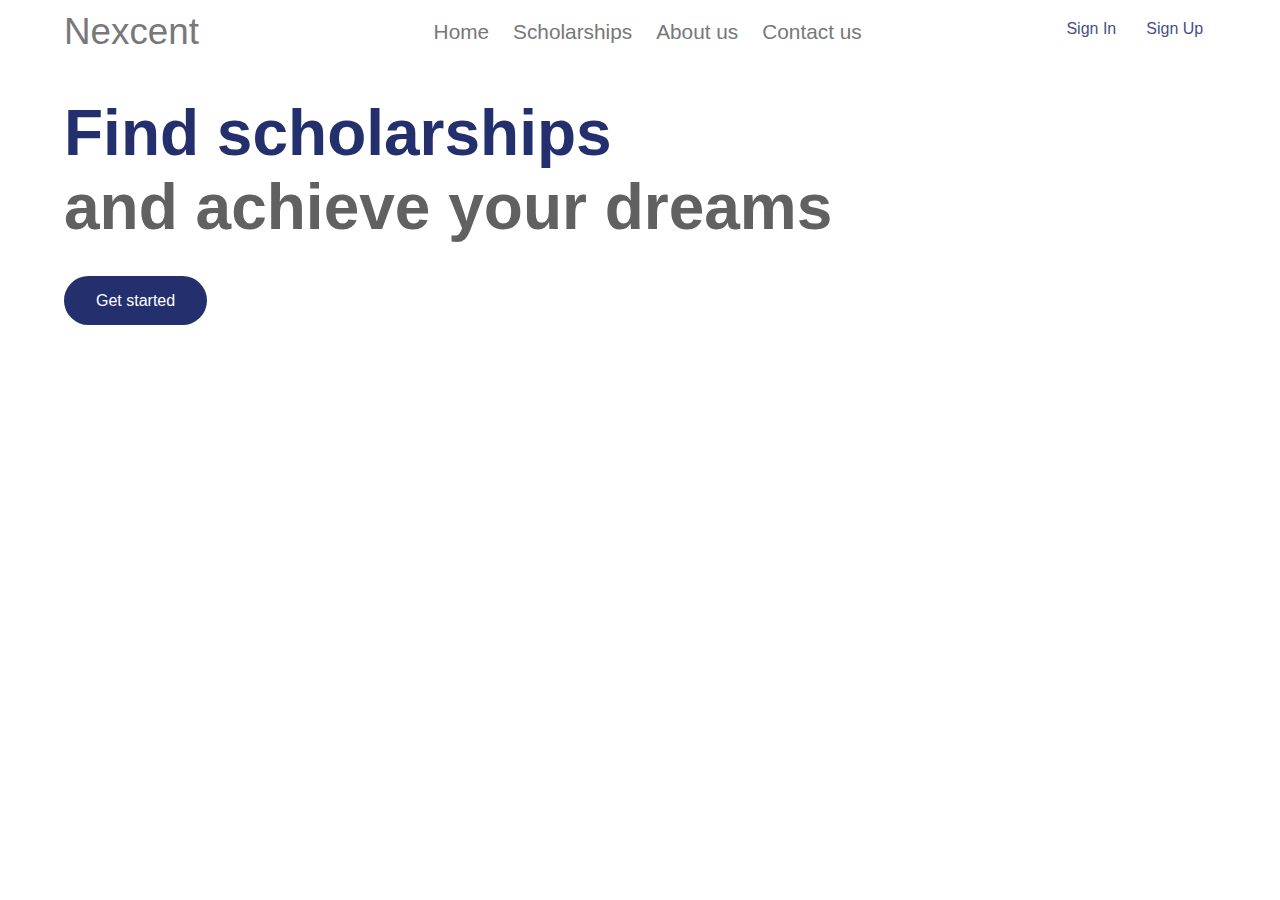
==== index.html @ 22941349 "Started the header" ====
<!DOCTYPE html>
<html lang="en">
  <head>
    <meta charset="UTF-8" />
    <meta name="viewport" content="width=device-width, initial-scale=1.0" />
    <link
      href="https://cdn.jsdelivr.net/npm/bootstrap@5.3.2/dist/css/bootstrap.min.css"
      rel="stylesheet"
      integrity="sha384-T3c6CoIi6uLrA9TneNEoa7RxnatzjcDSCmG1MXxSR1GAsXEV/Dwwykc2MPK8M2HN"
      crossorigin="anonymous"
    />
    <link rel="stylesheet" href="./styles/index.css" />
    <link rel="stylesheet" href="./styles/mobile.css" />
    <script
      defer
      src="https://cdn.jsdelivr.net/npm/bootstrap@5.3.2/dist/js/bootstrap.bundle.min.js"
      integrity="sha384-C6RzsynM9kWDrMNeT87bh95OGNyZPhcTNXj1NW7RuBCsyN/o0jlpcV8Qyq46cDfL"
      crossorigin="anonymous"
    ></script>
    <title>The Scholars</title>
  </head>
  <body>
    <header>
      <nav class="navbar">
        <div class="navbar-container container">
          <input type="checkbox" name="" id="" />
          <div class="hamburger-lines">
            <span class="line line1"></span>
            <span class="line line2"></span>
            <span class="line line3"></span>
          </div>
          <div class="logo">
            <img src="./images/logo-icon.svg" alt="" /><span>Nexcent</span>
          </div>
          <div class="menu-items">
            <ul class="menu-nav-items">
              <li><a href="#">Home</a></li>
              <li><a href="#">Scholarships</a></li>
              <li><a href="#">About us</a></li>
              <li><a href="#">Contact us</a></li>
            </ul>

            <div class="auth">
              <a href="#">Sign In</a>
              <a href="#">Sign Up</a>
            </div>
          </div>
        </div>
      </nav>
      <section class="header container">
        <div class="head-text">
          <h1><span>Find scholarships</span> and achieve your dreams</h1>
          <p>Get financial aid to cater for your studies.</p>
          <p>
            We provide a colletion of scholarships applications that suit your
            needs.
          </p>
          <a href="#" class="btn">Get started</a>
        </div>
      </section>
    </header>
    <section id="others"></section>
  </body>
</html>
---- styles/index.css ----
*,
*::after,
*::before {
  box-sizing: border-box;
  padding: 0;
  margin: 0;
}
/* VARIABLES */
:root {
  --primary-color: #24306e;

  --light-color: #fff;
  --dark-color: #616161;
  --icon-fill: #24306eb2;
  --dark-neutral-color: #d9d9d9;
  --light-neutral-col0r: #e2ebeb;
  --primary-ff: "Montserrat", "Inter", sans-serif;
}
/* ................................................. */

html {
  font-family: var(--primary-ff);
  color: var(--light-color);
}

header {
  height: 100vh;
  background-color: var(--light-color);
}

a {
  text-decoration: none;
}
ul {
  list-style: none;
}

/* UTILITIES */
.btn {
  align-self: flex-start;
  background-color: var(--primary-color);
  color: var(--light-color);
  border-radius: 30px;
  margin: 2em 0;
  padding: 1em 2em;
  transition: all 1s;
  transition-timing-function: cubic-bezier(0.5, 3, 0, 1);
}
.btn:hover {
  background: transparent;
  color: var(--dark-neutral-color);
  transform: rotatex(20deg) rotateY(20deg);
}

.p-color-text {
  color: var(--primary-color);
}

/* /////////////
     Navbar
/////////////// */

.navbar input[type="checkbox"],
.navbar .hamburger-lines {
  display: none;
}

.container {
  max-width: 1200px;
  width: 90%;
  margin: auto;
}

.navbar {
  /* box-shadow: 0px 5px 10px 0px #aaa; */
  position: sticky;
  top: 0;
  width: 100%;
  background: transparent;
  color: var(--dark-color);
  opacity: 0.85;
  z-index: 100;
}

.navbar-container {
  display: flex;
  justify-content: space-between;
  height: 64px;
  align-items: center;
}

.menu-items {
  display: flex;
  justify-content: space-between;
  width: 70%;
}
.menu-nav-items {
  display: flex;
}
.logo {
  font-size: 2.3rem;
}

.menu-items li {
  list-style: none;
  margin-left: 1.5rem;
  font-size: 1.3rem;
}

.navbar a {
  color: var(--dark-color);
  text-decoration: none;
  font-weight: 500;
  transition: color 0.3s ease-in-out;
}

.navbar a:hover {
  color: var(--primary-color);
}

.navbar .auth a {
  padding: 0.5em 0.8em 0.5em 0.8em;
  color: var(--primary-color);
}

.navbar .auth a:hover {
  background-color: var(--primary-color);
  color: var(--light-color);
  border-radius: 5px;
}

/* //////////
   HEADER
///////////// */
.header {
  background-color: var(--light-neutral-color);
  display: flex;
  padding-top: 2em;
  height: 80%;
}

/* .header .head-text,
.header .head-img {
  flex-grow: 1;
  flex-basis: 50;
  display: flex;
  flex-direction: column;
  align-items: center;
  justify-content: center;
} */

.header .head-text h1 {
  font-family: var(--primary-ff);
  font-size: 4rem;
  font-style: normal;
  font-weight: 600;
  color: var(--dark-color);
  /* line-height: 76px; */
  /* padding-right: 3em; */
}
.header .head-text h1 span {
  color: var(--primary-color);
  display: flex;
}

.header .head-text p {
  font-family: var(--primary-ff);
  font-size: 1rem;
  font-style: normal;
  font-weight: 400;
  line-height: 24px;
  align-self: flex-start;
  padding-right: 3em;
}

.header .head-img img {
  width: 100%;
}
---- styles/mobile.css ----
@media (max-width: 800px) {
  .navbar {
    opacity: 0.95;
  }

  .navbar-container input[type="checkbox"],
  .navbar-container .hamburger-lines {
    display: block;
  }

  .navbar-container {
    display: block;
    position: relative;
    height: 64px;
  }

  .navbar-container input[type="checkbox"] {
    position: absolute;
    display: block;
    height: 32px;
    width: 30px;
    top: 20px;
    left: 20px;
    z-index: 5;
    opacity: 0;
    cursor: pointer;
  }

  .navbar-container .hamburger-lines {
    display: block;
    height: 28px;
    width: 35px;
    position: absolute;
    top: 20px;
    left: 20px;
    z-index: 2;
    display: flex;
    flex-direction: column;
    justify-content: space-between;
  }

  .navbar-container .hamburger-lines .line {
    display: block;
    height: 4px;
    width: 100%;
    border-radius: 10px;
    background: #333;
  }

  .navbar-container .hamburger-lines .line1 {
    transform-origin: 0% 0%;
    transition: transform 0.3s ease-in-out;
  }

  .navbar-container .hamburger-lines .line2 {
    transition: transform 0.2s ease-in-out;
  }

  .navbar-container .hamburger-lines .line3 {
    transform-origin: 0% 100%;
    transition: transform 0.3s ease-in-out;
  }

  .navbar .menu-items {
    padding-top: 100px;
    background: #fff;
    height: 100vh;
    max-width: 300px;
    transform: translate(-150%);
    display: flex;
    flex-direction: column;
    margin-left: -40px;
    padding-left: 40px;
    transition: transform 0.5s ease-in-out;
    box-shadow: 5px 0px 10px 0px #aaa;
    /* overflow: scroll; */
    /* align-items: center; */
    justify-content: space-around;
  }

  .navbar .menu-items .menu-nav-items {
    flex-direction: column;
  }

  .navbar .menu-items li {
    margin-bottom: 1.8rem;
    font-size: 1.1rem;
    font-weight: 500;
  }

  .auth {
    display: flex;
    flex-direction: column;
    text-align: center;
    margin-bottom: 1em;
    margin-right: 40px;
  }
  .logo {
    position: absolute;
    top: 10px;
    right: 15px;
    font-size: 2.5rem;
  }

  /* Hamburger Animation */

  .navbar-container input[type="checkbox"]:checked ~ .menu-items {
    transform: translateX(0);
  }

  .navbar-container input[type="checkbox"]:checked ~ .hamburger-lines .line1 {
    transform: rotate(45deg);
  }

  .navbar-container input[type="checkbox"]:checked ~ .hamburger-lines .line2 {
    transform: scaleY(0);
  }

  .navbar-container input[type="checkbox"]:checked ~ .hamburger-lines .line3 {
    transform: rotate(-45deg);
  }
  /* HEADER */

  header {
    width: 100vw;
  }

  .header {
    flex-direction: column-reverse;
    margin: 4em auto 0 auto;
    justify-content: center;
    align-items: center;
    padding: 3.5em 0;
  }
  .header .head-img {
    width: 80%;
    height: 80%;
  }
  .header .head-text h1 {
    margin: 0.5em 0 0 0;
    font-size: 2rem;
    line-height: 48px;
  }
}

@media (max-width: 500px) {
  .navbar-container input[type="checkbox"]:checked ~ .logo {
    display: none;
  }
}
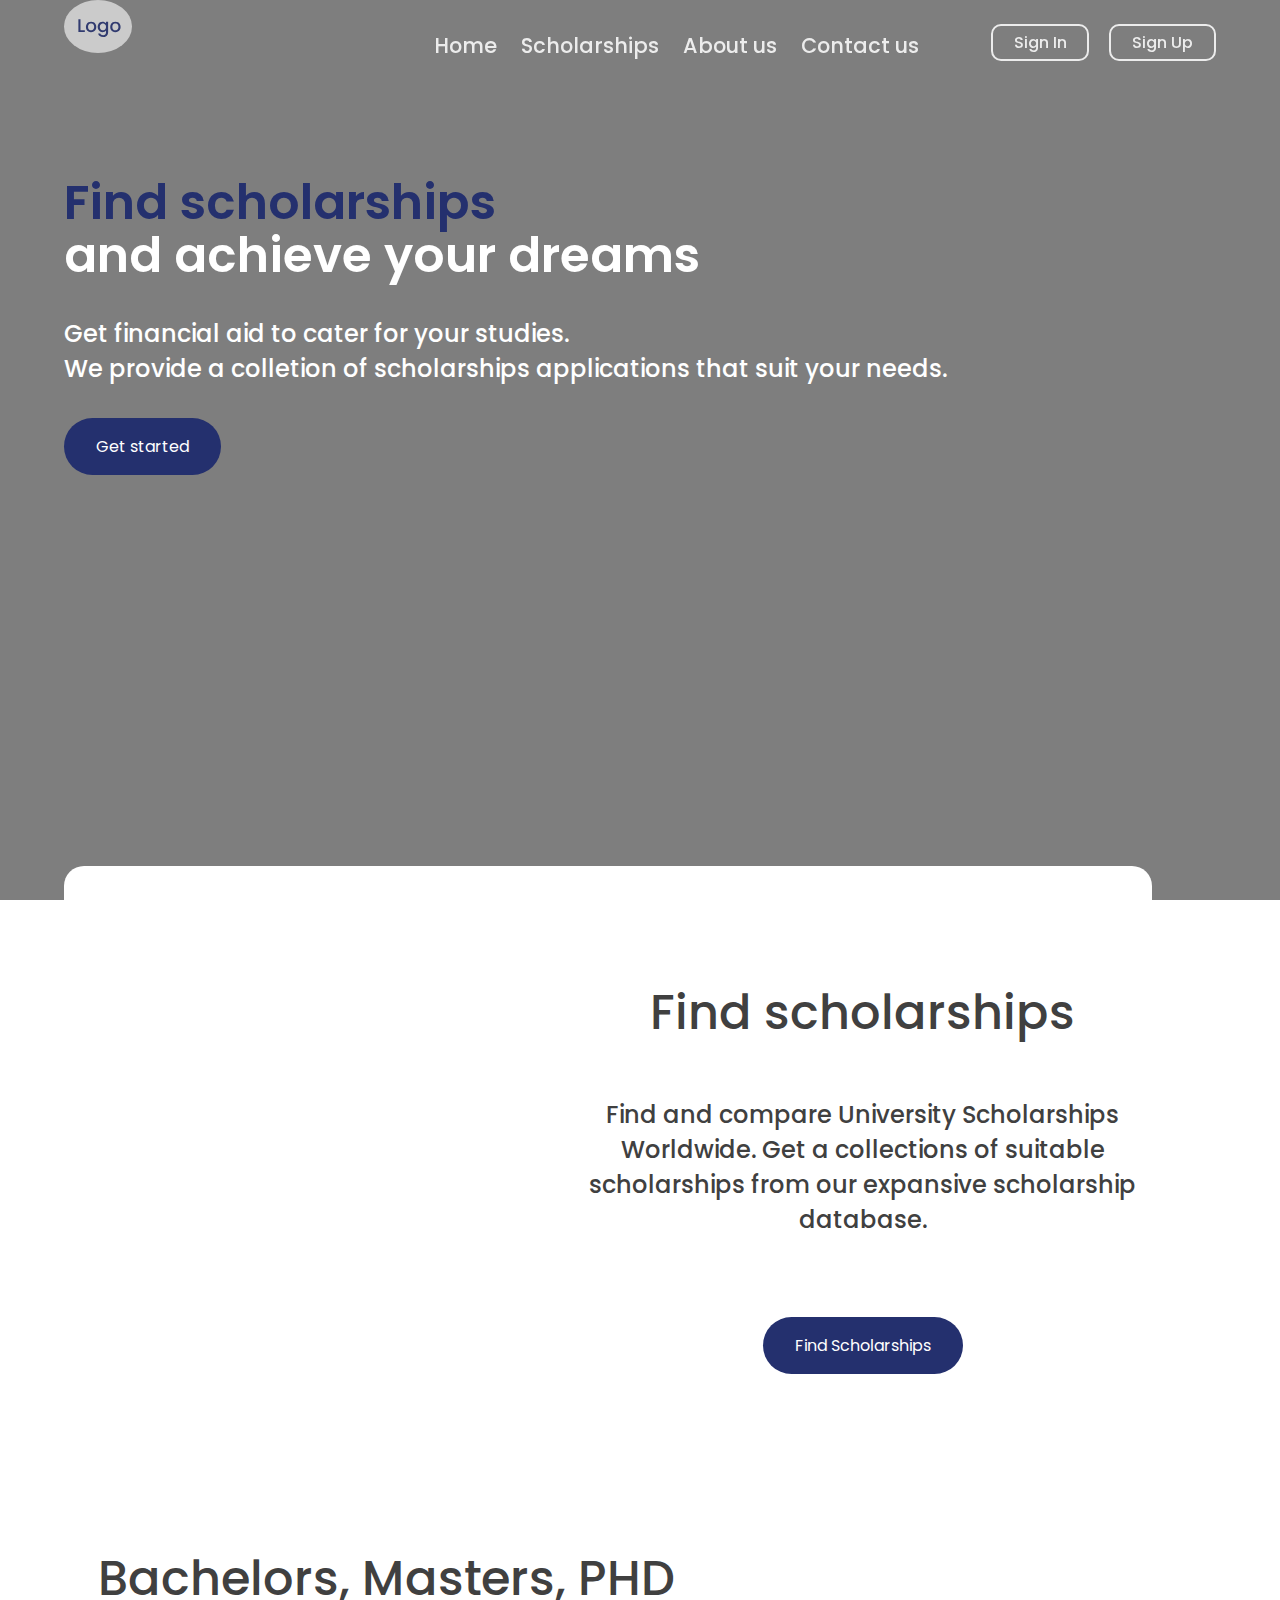
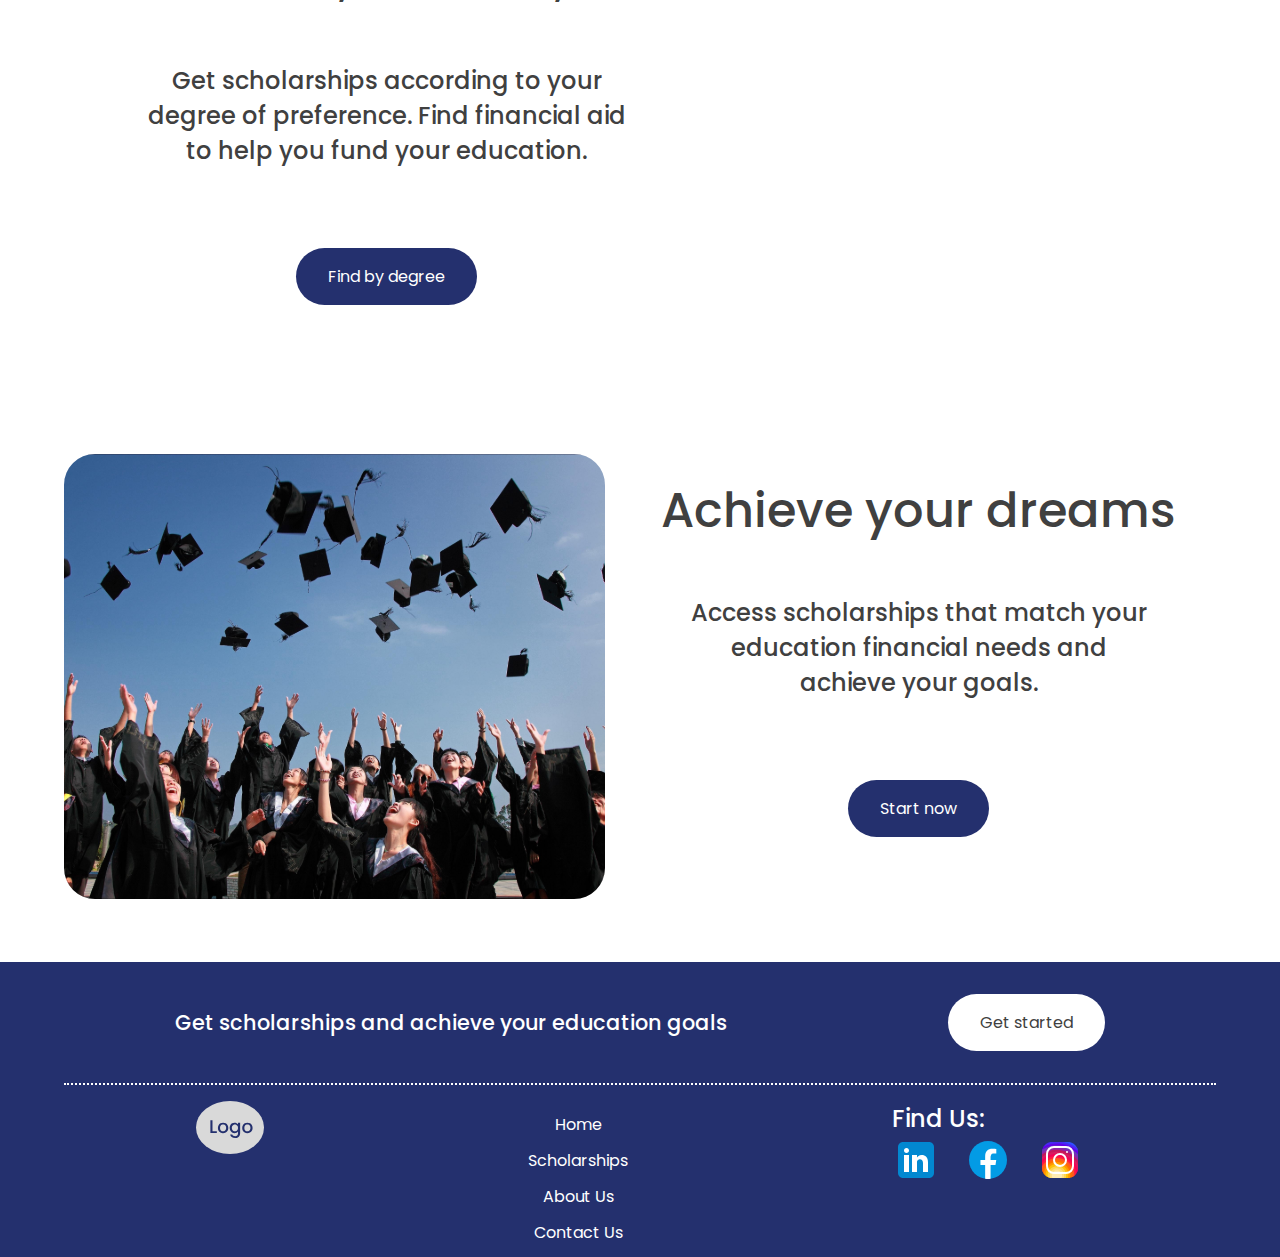
==== commit 1f4c1a27: "added new pages" ====
--- a/index.html
+++ b/index.html
@@ -3,6 +3,12 @@
   <head>
     <meta charset="UTF-8" />
     <meta name="viewport" content="width=device-width, initial-scale=1.0" />
+    <link rel="preconnect" href="https://fonts.googleapis.com" />
+    <link rel="preconnect" href="https://fonts.gstatic.com" crossorigin />
+    <link
+      href="https://fonts.googleapis.com/css2?family=Poppins:ital,wght@0,300;1,300&display=swap"
+      rel="stylesheet"
+    />
     <link
       href="https://cdn.jsdelivr.net/npm/bootstrap@5.3.2/dist/css/bootstrap.min.css"
       rel="stylesheet"
@@ -15,6 +21,10 @@
       defer
       src="https://cdn.jsdelivr.net/npm/bootstrap@5.3.2/dist/js/bootstrap.bundle.min.js"
       integrity="sha384-C6RzsynM9kWDrMNeT87bh95OGNyZPhcTNXj1NW7RuBCsyN/o0jlpcV8Qyq46cDfL"
+      crossorigin="anonymous"
+    ></script>
+    <script
+      src="https://kit.fontawesome.com/d1f77bff0d.js"
       crossorigin="anonymous"
     ></script>
     <title>The Scholars</title>
@@ -30,23 +40,24 @@
             <span class="line line3"></span>
           </div>
           <div class="logo">
-            <img src="./images/logo-icon.svg" alt="" /><span>Nexcent</span>
+            <img src="./images/logo.svg" alt="" />
           </div>
           <div class="menu-items">
             <ul class="menu-nav-items">
               <li><a href="#">Home</a></li>
-              <li><a href="#">Scholarships</a></li>
+              <li><a href="./pages/main/dashboard.html">Scholarships</a></li>
               <li><a href="#">About us</a></li>
               <li><a href="#">Contact us</a></li>
             </ul>
 
             <div class="auth">
-              <a href="#">Sign In</a>
-              <a href="#">Sign Up</a>
+              <a href="./pages/signin.html">Sign In</a>
+              <a href="./pages/signup.html">Sign Up</a>
             </div>
           </div>
         </div>
       </nav>
+
       <section class="header container">
         <div class="head-text">
           <h1><span>Find scholarships</span> and achieve your dreams</h1>
@@ -57,8 +68,83 @@
           </p>
           <a href="#" class="btn">Get started</a>
         </div>
+        <div class="flow"></div>
       </section>
     </header>
-    <section id="others"></section>
+    <section id="others" class="container">
+      <div class="info">
+        <div class="image">
+          <img src="./images/find-1.svg" alt="" />
+        </div>
+        <div class="info-text">
+          <h3>Find scholarships</h3>
+          <p>
+            Find and compare University Scholarships Worldwide. Get a
+            collections of suitable scholarships from our expansive scholarship
+            database.
+          </p>
+          <a href="#" class="btn">Find Scholarships</a>
+        </div>
+      </div>
+      <div class="info">
+        <div class="info-text">
+          <h3>Bachelors, Masters, PHD</h3>
+          <p>
+            Get scholarships according to your degree of preference. Find
+            financial aid to help you fund your education.
+          </p>
+          <a href="#" class="btn">Find by degree</a>
+        </div>
+        <div class="image">
+          <img src="./images/bachelors-1.svg" alt="" />
+        </div>
+      </div>
+      <div class="info">
+        <div class="image">
+          <img src="./images/dreams-1.svg" alt="" />
+        </div>
+        <div class="info-text">
+          <h3>Achieve your dreams</h3>
+          <p>
+            Access scholarships that match your education financial needs and
+            achieve your goals.
+          </p>
+          <a href="#" class="btn">Start now</a>
+        </div>
+      </div>
+    </section>
+    <footer>
+      <div class="container">
+        <div class="foot-intro">
+          <p>Get scholarships and achieve your education goals</p>
+          <a href="#" class="btn">Get started</a>
+        </div>
+        <div class="foot-info">
+          <div class="logo-foot">
+            <img src="./images/logo.svg" alt="" />
+          </div>
+          <ul>
+            <li>Home</li>
+            <li>Scholarships</li>
+            <li>About Us</li>
+            <li>Contact Us</li>
+          </ul>
+          <div class="socials">
+            <p>Find Us:</p>
+            <div class="social-icons">
+              <div class="icon">
+                <img src="./images/icons8-linkedin.svg" alt="" />
+              </div>
+              <div class="icon">
+                <img src="./images/icons8-facebook.svg" alt="" />
+              </div>
+              <div class="icon">
+                <img src="./images/icons8-instagram.svg" alt="" />
+              </div>
+            </div>
+          </div>
+        </div>
+      </div>
+    </footer>
   </body>
 </html>
--- a/styles/index.css
+++ b/styles/index.css
@@ -11,16 +11,18 @@
 
   --light-color: #fff;
   --dark-color: #616161;
+  --darker-color: #404040;
   --icon-fill: #24306eb2;
   --dark-neutral-color: #d9d9d9;
   --light-neutral-col0r: #e2ebeb;
-  --primary-ff: "Montserrat", "Inter", sans-serif;
-}
+  --primary-ff: "Poppins", sans-serif;
+}
+
 /* ................................................. */
 
 html {
   font-family: var(--primary-ff);
-  color: var(--light-color);
+  /* color: var(--light-color); */
 }
 
 header {
@@ -34,9 +36,32 @@
 ul {
   list-style: none;
 }
+h1 {
+  font-size: 3.02819rem;
+  font-style: normal;
+  font-weight: 600;
+  line-height: 109%;
+}
+h3 {
+  font-size: 2.98581rem;
+  font-style: normal;
+  font-weight: 500;
+  line-height: normal;
+}
+p {
+  font-size: 1.5rem;
+  font-style: normal;
+  font-weight: 500;
+  line-height: normal;
+}
 
 /* UTILITIES */
+.container {
+  width: 90%;
+  margin: 0 auto;
+}
 .btn {
+  display: inline-block;
   align-self: flex-start;
   background-color: var(--primary-color);
   color: var(--light-color);
@@ -65,11 +90,11 @@
   display: none;
 }
 
-.container {
-  max-width: 1200px;
+/* .container {
+  
   width: 90%;
   margin: auto;
-}
+} */
 
 .navbar {
   /* box-shadow: 0px 5px 10px 0px #aaa; */
@@ -86,7 +111,7 @@
   display: flex;
   justify-content: space-between;
   height: 64px;
-  align-items: center;
+  align-items: baseline;
 }
 
 .menu-items {
@@ -108,10 +133,10 @@
 }
 
 .navbar a {
-  color: var(--dark-color);
+  color: var(--light-color);
   text-decoration: none;
   font-weight: 500;
-  transition: color 0.3s ease-in-out;
+  transition: all 0.4s ease-in-out;
 }
 
 .navbar a:hover {
@@ -119,44 +144,41 @@
 }
 
 .navbar .auth a {
-  padding: 0.5em 0.8em 0.5em 0.8em;
-  color: var(--primary-color);
+  padding: 0.3em 1.3em 0.3em 1.3em;
+  margin-left: 1em;
+  border: 2px solid var(--light-color);
+  border-radius: 10px;
+  background-color: transparent;
+  color: var(--light-color);
 }
 
 .navbar .auth a:hover {
   background-color: var(--primary-color);
   color: var(--light-color);
-  border-radius: 5px;
+  border: 2px solid transparent;
 }
 
 /* //////////
    HEADER
 ///////////// */
+header {
+  min-height: 100%;
+  background: url(../images/header.svg) center center rgba(36, 35, 36, 0.589);
+  background-size: cover;
+  background-repeat: no-repeat;
+  background-blend-mode: multiply;
+  color: var(--light-color);
+  position: relative;
+}
+
 .header {
-  background-color: var(--light-neutral-color);
-  display: flex;
-  padding-top: 2em;
+  padding-top: 7em;
   height: 80%;
 }
 
-/* .header .head-text,
-.header .head-img {
-  flex-grow: 1;
-  flex-basis: 50;
-  display: flex;
-  flex-direction: column;
-  align-items: center;
-  justify-content: center;
-} */
-
 .header .head-text h1 {
-  font-family: var(--primary-ff);
-  font-size: 4rem;
-  font-style: normal;
-  font-weight: 600;
-  color: var(--dark-color);
-  /* line-height: 76px; */
-  /* padding-right: 3em; */
+  color: var(--light-color);
+  margin-bottom: 0.7em;
 }
 .header .head-text h1 span {
   color: var(--primary-color);
@@ -164,15 +186,85 @@
 }
 
 .header .head-text p {
-  font-family: var(--primary-ff);
-  font-size: 1rem;
-  font-style: normal;
-  font-weight: 400;
-  line-height: 24px;
   align-self: flex-start;
-  padding-right: 3em;
-}
-
-.header .head-img img {
+  /* padding-right: 3em; */
+}
+
+.header .flow {
+  background-color: var(--light-color);
+  width: 85%;
+  height: 4em;
+  border-radius: 20px;
+  position: absolute;
+  bottom: -30px;
+}
+
+/* ///////////////
+SECTION: OTHER
+////////////*/
+
+#others {
+  text-align: center;
+  margin: 3.5em auto;
+  display: flex;
+  flex-direction: column;
+  gap: 6em;
+}
+
+#others .info {
+  display: flex;
+
+  gap: 1em;
+}
+
+.info .image {
   width: 100%;
 }
+.info .image img {
+  width: 100%;
+}
+.info .info-text {
+  padding: 1.3em;
+  color: var(--darker-color);
+}
+.info .info-text p {
+  margin: 2em;
+}
+
+/* FOOTER */
+footer {
+  background-color: var(--primary-color);
+  color: var(--light-color);
+}
+
+footer a.btn {
+  background-color: var(--light-color);
+  color: var(--darker-color);
+}
+
+footer .foot-intro {
+  display: flex;
+  justify-content: space-around;
+  align-items: center;
+  border-bottom: 2px dotted var(--light-color);
+  margin: 1em auto;
+}
+
+.foot-intro p {
+  font-size: 1.3rem;
+}
+
+footer .foot-info {
+  display: flex;
+  justify-content: space-around;
+}
+
+footer .foot-info ul li {
+  text-align: center;
+  margin: 0.7em auto;
+}
+
+footer .foot-info .socials .social-icons {
+  display: flex;
+  gap: 1.5em;
+}
--- a/styles/mobile.css
+++ b/styles/mobile.css
@@ -63,7 +63,8 @@
 
   .navbar .menu-items {
     padding-top: 100px;
-    background: #fff;
+    background: var(--dark-color);
+    /* filter: blur(8px); */
     height: 100vh;
     max-width: 300px;
     transform: translate(-150%);
@@ -127,19 +128,32 @@
 
   .header {
     flex-direction: column-reverse;
-    margin: 4em auto 0 auto;
+    margin: 5em auto 0 auto;
     justify-content: center;
     align-items: center;
     padding: 3.5em 0;
   }
-  .header .head-img {
-    width: 80%;
-    height: 80%;
-  }
+
   .header .head-text h1 {
     margin: 0.5em 0 0 0;
-    font-size: 2rem;
+    font-size: 2.5rem;
     line-height: 48px;
+  }
+  .header .head-text p {
+    margin: 0.5em 0 0 0;
+    font-size: 1.2rem;
+    line-height: 28px;
+  }
+
+  #others {
+    gap: 2em;
+  }
+
+  #others .info {
+    flex-wrap: wrap;
+  }
+  #others .info:nth-child(2) {
+    flex-wrap: wrap-reverse;
   }
 }
 
@@ -147,4 +161,15 @@
   .navbar-container input[type="checkbox"]:checked ~ .logo {
     display: none;
   }
+
+  .info .info-text h3 {
+    font-size: 2.5rem;
+  }
+  .info .info-text p {
+    font-size: 1.3rem;
+  }
+
+  footer .foot-intro p {
+    font-size: 1rem;
+  }
 }
